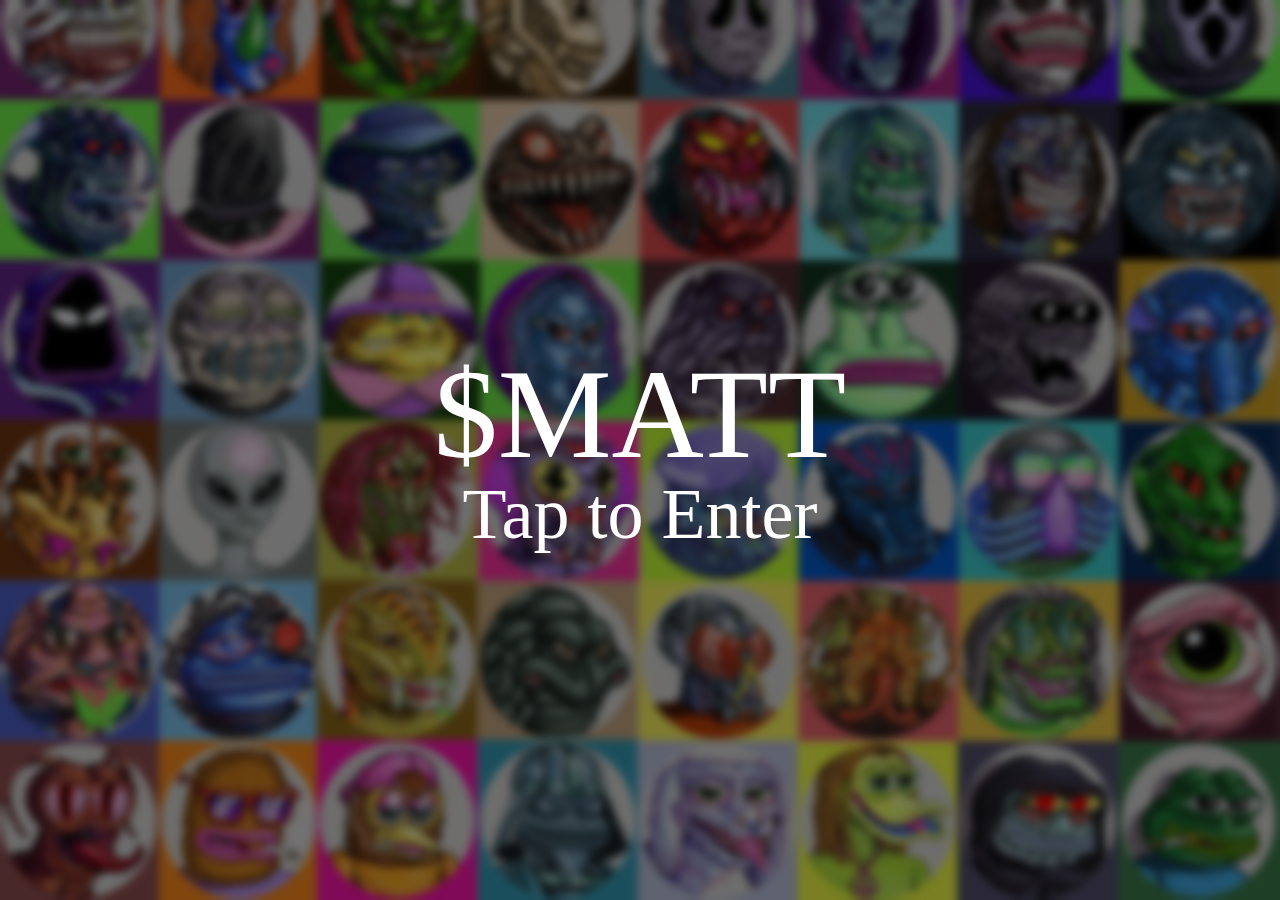
==== index.html @ 481b9cc8 "GBDFB" ====
<!DOCTYPE html>
<html lang="en">

<head>
    <meta charSet="utf-8" />
    <meta name="viewport" content="width=device-width, initial-scale=1" />
    <link rel="preload" as="font" href="/_next/static/media/506d1c522893c307-s.p.ttf" crossorigin="" type="font/ttf" />
    <link rel="stylesheet" href="/_next/static/css/944838becc939f96.css" data-precedence="next" />
    <link rel="preload" href="/_next/static/chunks/webpack-8343299d3e834e70.js" as="script" fetchPriority="low" />
    <script src="/_next/static/chunks/fd9d1056-f0d7a6ac6a3812d6.js" async=""></script>
    <script src="/_next/static/chunks/596-391830c75ad476be.js" async=""></script>
    <script src="/_next/static/chunks/main-app-a6fcb8f21de3abc1.js" async=""></script>
    <title>Furie</title>
    <meta name="description" content="Generated by create next app" />
    <meta name="next-size-adjust" />
</head>

<body class="__className_72c98a">
    <main class="relative text-white">
        <section class="relative z-10 backdrop-blur-sm flex min-h-screen flex-col items-center justify-center p-24"
            style="opacity:1">
            <div class="relative">
                <h2 class="text-9xl text-center"> $MATT</h2>
            </div>
            <div class="relative"><a href="/home"><button tabindex="0"><span class="text-7xl hover">Tap to
                            Enter</span></button></a></div>
        </section>
        <div class="absolute z-0 bg-hero bg-bottom bg-fixed h-full w-full top-0 brightness-50"></div>
    </main>
 </body>

</html>
---- _next/static/css/944838becc939f96.css ----
@font-face{font-family:__smartypants_72c98a;src:url(/_next/static/media/506d1c522893c307-s.p.ttf) format("truetype");font-display:swap}@font-face{font-family:__smartypants_Fallback_72c98a;src:local("Arial");ascent-override:97.29%;descent-override:19.89%;line-gap-override:0.00%;size-adjust:100.63%}.__className_72c98a{font-family:__smartypants_72c98a,__smartypants_Fallback_72c98a}

/*
! tailwindcss v3.3.3 | MIT License | https://tailwindcss.com
*/*,:after,:before{box-sizing:border-box;border:0 solid #e5e7eb}:after,:before{--tw-content:""}html{line-height:1.5;-webkit-text-size-adjust:100%;-moz-tab-size:4;-o-tab-size:4;tab-size:4;font-family:ui-sans-serif,system-ui,-apple-system,BlinkMacSystemFont,Segoe UI,Roboto,Helvetica Neue,Arial,Noto Sans,sans-serif,Apple Color Emoji,Segoe UI Emoji,Segoe UI Symbol,Noto Color Emoji;font-feature-settings:normal;font-variation-settings:normal}body{margin:0;line-height:inherit}hr{height:0;color:inherit;border-top-width:1px}abbr:where([title]){-webkit-text-decoration:underline dotted;text-decoration:underline dotted}h1,h2,h3,h4,h5,h6{font-size:inherit;font-weight:inherit}a{color:inherit;text-decoration:inherit}b,strong{font-weight:bolder}code,kbd,pre,samp{font-family:ui-monospace,SFMono-Regular,Menlo,Monaco,Consolas,Liberation Mono,Courier New,monospace;font-size:1em}small{font-size:80%}sub,sup{font-size:75%;line-height:0;position:relative;vertical-align:baseline}sub{bottom:-.25em}sup{top:-.5em}table{text-indent:0;border-color:inherit;border-collapse:collapse}button,input,optgroup,select,textarea{font-family:inherit;font-feature-settings:inherit;font-variation-settings:inherit;font-size:100%;font-weight:inherit;line-height:inherit;color:inherit;margin:0;padding:0}button,select{text-transform:none}[type=button],[type=reset],[type=submit],button{-webkit-appearance:button;background-color:transparent;background-image:none}:-moz-focusring{outline:auto}:-moz-ui-invalid{box-shadow:none}progress{vertical-align:baseline}::-webkit-inner-spin-button,::-webkit-outer-spin-button{height:auto}[type=search]{-webkit-appearance:textfield;outline-offset:-2px}::-webkit-search-decoration{-webkit-appearance:none}::-webkit-file-upload-button{-webkit-appearance:button;font:inherit}summary{display:list-item}blockquote,dd,dl,figure,h1,h2,h3,h4,h5,h6,hr,p,pre{margin:0}fieldset{margin:0}fieldset,legend{padding:0}menu,ol,ul{list-style:none;margin:0;padding:0}dialog{padding:0}textarea{resize:vertical}input::-moz-placeholder,textarea::-moz-placeholder{opacity:1;color:#9ca3af}input::placeholder,textarea::placeholder{opacity:1;color:#9ca3af}[role=button],button{cursor:pointer}:disabled{cursor:default}audio,canvas,embed,iframe,img,object,svg,video{display:block;vertical-align:middle}img,video{max-width:100%;height:auto}[hidden]{display:none}*,:after,:before{--tw-border-spacing-x:0;--tw-border-spacing-y:0;--tw-translate-x:0;--tw-translate-y:0;--tw-rotate:0;--tw-skew-x:0;--tw-skew-y:0;--tw-scale-x:1;--tw-scale-y:1;--tw-pan-x: ;--tw-pan-y: ;--tw-pinch-zoom: ;--tw-scroll-snap-strictness:proximity;--tw-gradient-from-position: ;--tw-gradient-via-position: ;--tw-gradient-to-position: ;--tw-ordinal: ;--tw-slashed-zero: ;--tw-numeric-figure: ;--tw-numeric-spacing: ;--tw-numeric-fraction: ;--tw-ring-inset: ;--tw-ring-offset-width:0px;--tw-ring-offset-color:#fff;--tw-ring-color:rgba(59,130,246,.5);--tw-ring-offset-shadow:0 0 #0000;--tw-ring-shadow:0 0 #0000;--tw-shadow:0 0 #0000;--tw-shadow-colored:0 0 #0000;--tw-blur: ;--tw-brightness: ;--tw-contrast: ;--tw-grayscale: ;--tw-hue-rotate: ;--tw-invert: ;--tw-saturate: ;--tw-sepia: ;--tw-drop-shadow: ;--tw-backdrop-blur: ;--tw-backdrop-brightness: ;--tw-backdrop-contrast: ;--tw-backdrop-grayscale: ;--tw-backdrop-hue-rotate: ;--tw-backdrop-invert: ;--tw-backdrop-opacity: ;--tw-backdrop-saturate: ;--tw-backdrop-sepia: }::backdrop{--tw-border-spacing-x:0;--tw-border-spacing-y:0;--tw-translate-x:0;--tw-translate-y:0;--tw-rotate:0;--tw-skew-x:0;--tw-skew-y:0;--tw-scale-x:1;--tw-scale-y:1;--tw-pan-x: ;--tw-pan-y: ;--tw-pinch-zoom: ;--tw-scroll-snap-strictness:proximity;--tw-gradient-from-position: ;--tw-gradient-via-position: ;--tw-gradient-to-position: ;--tw-ordinal: ;--tw-slashed-zero: ;--tw-numeric-figure: ;--tw-numeric-spacing: ;--tw-numeric-fraction: ;--tw-ring-inset: ;--tw-ring-offset-width:0px;--tw-ring-offset-color:#fff;--tw-ring-color:rgba(59,130,246,.5);--tw-ring-offset-shadow:0 0 #0000;--tw-ring-shadow:0 0 #0000;--tw-shadow:0 0 #0000;--tw-shadow-colored:0 0 #0000;--tw-blur: ;--tw-brightness: ;--tw-contrast: ;--tw-grayscale: ;--tw-hue-rotate: ;--tw-invert: ;--tw-saturate: ;--tw-sepia: ;--tw-drop-shadow: ;--tw-backdrop-blur: ;--tw-backdrop-brightness: ;--tw-backdrop-contrast: ;--tw-backdrop-grayscale: ;--tw-backdrop-hue-rotate: ;--tw-backdrop-invert: ;--tw-backdrop-opacity: ;--tw-backdrop-saturate: ;--tw-backdrop-sepia: }.container{width:100%}@media (min-width:640px){.container{max-width:640px}}@media (min-width:768px){.container{max-width:768px}}@media (min-width:1024px){.container{max-width:1024px}}@media (min-width:1280px){.container{max-width:1280px}}@media (min-width:1536px){.container{max-width:1536px}}.absolute{position:absolute}.relative{position:relative}.inset-0{inset:0}.top-0{top:0}.z-0{z-index:0}.z-10{z-index:10}.m-auto{margin:auto}.mx-auto{margin-left:auto;margin-right:auto}.my-4{margin-top:1rem;margin-bottom:1rem}.-mt-\[200px\]{margin-top:-200px}.-mt-\[250px\]{margin-top:-250px}.mb-4{margin-bottom:1rem}.mb-8{margin-bottom:2rem}.box-border{box-sizing:border-box}.flex{display:flex}.inline-flex{display:inline-flex}.grid{display:grid}.h-8{height:2rem}.h-\[140px\]{height:140px}.h-\[175vh\]{height:175vh}.h-full{height:100%}.max-h-\[600px\]{max-height:600px}.min-h-\[200px\]{min-height:200px}.min-h-\[390px\]{min-height:390px}.min-h-\[600px\]{min-height:600px}.min-h-screen{min-height:100vh}.w-8{width:2rem}.w-\[140px\]{width:140px}.w-\[25\%\]{width:25%}.w-\[300px\]{width:300px}.w-fit{width:-moz-fit-content;width:fit-content}.w-full{width:100%}.min-w-\[300px\]{min-width:300px}.max-w-6xl{max-width:72rem}.max-w-\[300px\]{max-width:300px}.max-w-\[320px\]{max-width:320px}.max-w-md{max-width:28rem}.cursor-pointer{cursor:pointer}.resize{resize:both}.grid-flow-col-dense{grid-auto-flow:column dense}.grid-cols-2{grid-template-columns:repeat(2,minmax(0,1fr))}.flex-col{flex-direction:column}.items-end{align-items:flex-end}.items-center{align-items:center}.justify-start{justify-content:flex-start}.justify-center{justify-content:center}.justify-between{justify-content:space-between}.justify-items-center{justify-items:center}.gap-5{gap:1.25rem}.gap-\[0\]{gap:0}.gap-\[1vw\]{gap:1vw}.space-x-3>:not([hidden])~:not([hidden]){--tw-space-x-reverse:0;margin-right:calc(.75rem * var(--tw-space-x-reverse));margin-left:calc(.75rem * calc(1 - var(--tw-space-x-reverse)))}.space-y-2>:not([hidden])~:not([hidden]){--tw-space-y-reverse:0;margin-top:calc(.5rem * calc(1 - var(--tw-space-y-reverse)));margin-bottom:calc(.5rem * var(--tw-space-y-reverse))}.overflow-hidden{overflow:hidden}.break-normal{overflow-wrap:normal;word-break:normal}.break-all{word-break:break-all}.rounded-full{border-radius:9999px}.rounded-sm{border-radius:.125rem}.rounded-xl{border-radius:.75rem}.border-b-2{border-bottom-width:2px}.border-border{border-color:rgba(0,0,0,.2)}.bg-\[\#0554c0\]{--tw-bg-opacity:1;background-color:rgb(5 84 192/var(--tw-bg-opacity))}.bg-\[\#0558c9\]{--tw-bg-opacity:1;background-color:rgb(5 88 201/var(--tw-bg-opacity))}.bg-\[\#328ea2\]{--tw-bg-opacity:1;background-color:rgb(50 142 162/var(--tw-bg-opacity))}.bg-\[\#4d5ec5\]{--tw-bg-opacity:1;background-color:rgb(77 94 197/var(--tw-bg-opacity))}.bg-\[\#515068\]{--tw-bg-opacity:1;background-color:rgb(81 80 104/var(--tw-bg-opacity))}.bg-\[\#6e3211\]{--tw-bg-opacity:1;background-color:rgb(110 50 17/var(--tw-bg-opacity))}.bg-\[\#f98f1e\]{--tw-bg-opacity:1;background-color:rgb(249 143 30/var(--tw-bg-opacity))}.bg-\[\#fb33a0\]{--tw-bg-opacity:1;background-color:rgb(251 51 160/var(--tw-bg-opacity))}.bg-background{--tw-bg-opacity:1;background-color:rgb(222 221 219/var(--tw-bg-opacity))}.bg-black{--tw-bg-opacity:1;background-color:rgb(0 0 0/var(--tw-bg-opacity))}.bg-secondary{--tw-bg-opacity:1;background-color:rgb(241 65 64/var(--tw-bg-opacity))}.bg-transparent{background-color:transparent}.bg-hero{background-image:url(/img/hero-background.jpg)}.bg-fixed{background-attachment:fixed}.bg-bottom{background-position:bottom}.bg-center{background-position:50%}.object-cover{-o-object-fit:cover;object-fit:cover}.p-1{padding:.25rem}.p-24{padding:6rem}.p-4{padding:1rem}.p-\[2vw\]{padding:2vw}.px-2{padding-left:.5rem;padding-right:.5rem}.px-3{padding-left:.75rem;padding-right:.75rem}.px-4{padding-left:1rem;padding-right:1rem}.py-1{padding-top:.25rem;padding-bottom:.25rem}.py-2{padding-top:.5rem;padding-bottom:.5rem}.py-20{padding-top:5rem}.pb-20,.py-20{padding-bottom:5rem}.pt-\[200px\]{padding-top:200px}.pt-\[250px\]{padding-top:250px}.text-left{text-align:left}.text-center{text-align:center}.text-2xl{font-size:1.5rem;line-height:2rem}.text-3xl{font-size:1.875rem;line-height:2.25rem}.text-4xl{font-size:2.25rem;line-height:2.5rem}.text-5xl{font-size:3rem;line-height:1}.text-7xl{font-size:4.5rem;line-height:1}.text-9xl{font-size:8rem;line-height:1}.text-\[12px\]{font-size:12px}.text-base{font-size:1rem;line-height:1.5rem}.font-bold{font-weight:700}.uppercase{text-transform:uppercase}.text-\[\#328ea2\]{--tw-text-opacity:1;color:rgb(50 142 162/var(--tw-text-opacity))}.text-\[\#4d5ec5\]{--tw-text-opacity:1;color:rgb(77 94 197/var(--tw-text-opacity))}.text-\[\#6e3211\]{--tw-text-opacity:1;color:rgb(110 50 17/var(--tw-text-opacity))}.text-\[\#7dc4f0\]{--tw-text-opacity:1;color:rgb(125 196 240/var(--tw-text-opacity))}.text-\[\#edc946\]{--tw-text-opacity:1;color:rgb(237 201 70/var(--tw-text-opacity))}.text-\[\#f98f1e\]{--tw-text-opacity:1;color:rgb(249 143 30/var(--tw-text-opacity))}.text-\[\#fb33a0\]{--tw-text-opacity:1;color:rgb(251 51 160/var(--tw-text-opacity))}.text-secondary{--tw-text-opacity:1;color:rgb(241 65 64/var(--tw-text-opacity))}.text-white{--tw-text-opacity:1;color:rgb(255 255 255/var(--tw-text-opacity))}.opacity-30{opacity:.3}.brightness-50{--tw-brightness:brightness(.5);filter:var(--tw-blur) var(--tw-brightness) var(--tw-contrast) var(--tw-grayscale) var(--tw-hue-rotate) var(--tw-invert) var(--tw-saturate) var(--tw-sepia) var(--tw-drop-shadow)}.backdrop-blur-sm{--tw-backdrop-blur:blur(4px);-webkit-backdrop-filter:var(--tw-backdrop-blur) var(--tw-backdrop-brightness) var(--tw-backdrop-contrast) var(--tw-backdrop-grayscale) var(--tw-backdrop-hue-rotate) var(--tw-backdrop-invert) var(--tw-backdrop-opacity) var(--tw-backdrop-saturate) var(--tw-backdrop-sepia);backdrop-filter:var(--tw-backdrop-blur) var(--tw-backdrop-brightness) var(--tw-backdrop-contrast) var(--tw-backdrop-grayscale) var(--tw-backdrop-hue-rotate) var(--tw-backdrop-invert) var(--tw-backdrop-opacity) var(--tw-backdrop-saturate) var(--tw-backdrop-sepia)}.transition{transition-property:color,background-color,border-color,text-decoration-color,fill,stroke,opacity,box-shadow,transform,filter,-webkit-backdrop-filter;transition-property:color,background-color,border-color,text-decoration-color,fill,stroke,opacity,box-shadow,transform,filter,backdrop-filter;transition-property:color,background-color,border-color,text-decoration-color,fill,stroke,opacity,box-shadow,transform,filter,backdrop-filter,-webkit-backdrop-filter;transition-timing-function:cubic-bezier(.4,0,.2,1);transition-duration:.15s}.transition-all{transition-property:all;transition-timing-function:cubic-bezier(.4,0,.2,1);transition-duration:.15s}.duration-300{transition-duration:.3s}.ease-in-out{transition-timing-function:cubic-bezier(.4,0,.2,1)}.ease-out{transition-timing-function:cubic-bezier(0,0,.2,1)}:root{--foreground-rgb:0,0,0;--background-start-rgb:000 --background-end-rgb:0000}@media (prefers-color-scheme:dark){:root{--foreground-rgb:000 --background-start-rgb:000;--background-end-rgb:000}}body{color:rgb(var(--foreground-rgb));background:linear-gradient(to bottom,transparent,rgb(var(--background-end-rgb))) rgb(var(--background-start-rgb))}.column:first-of-type{top:-45%}.column:nth-of-type(2){top:-95%}.column:nth-of-type(3){top:-45%}.column:nth-of-type(4){top:-75%}.hover\:scale-105:hover{--tw-scale-x:1.05;--tw-scale-y:1.05;transform:translate(var(--tw-translate-x),var(--tw-translate-y)) rotate(var(--tw-rotate)) skewX(var(--tw-skew-x)) skewY(var(--tw-skew-y)) scaleX(var(--tw-scale-x)) scaleY(var(--tw-scale-y))}.hover\:bg-secondary:hover{--tw-bg-opacity:1;background-color:rgb(241 65 64/var(--tw-bg-opacity))}.hover\:bg-transparent:hover{background-color:transparent}.group:hover .group-hover\:opacity-100{opacity:1}@media (min-width:640px){.sm\:m-auto{margin:auto}.sm\:h-\[180px\]{height:180px}.sm\:w-\[180px\]{width:180px}.sm\:w-full{width:100%}.sm\:max-w-full{max-width:100%}.sm\:flex-row{flex-direction:row}.sm\:p-0{padding:0}.sm\:text-6xl{font-size:3.75rem;line-height:1}.sm\:text-lg{font-size:1.125rem;line-height:1.75rem}.sm\:text-xl{font-size:1.25rem;line-height:1.75rem}}@media (min-width:768px){.md\:grid{display:grid}.md\:min-h-\[100vh\]{min-height:100vh}.md\:max-w-\[600px\]{max-width:600px}.md\:max-w-full{max-width:100%}.md\:grid-cols-2{grid-template-columns:repeat(2,minmax(0,1fr))}.md\:items-start{align-items:flex-start}.md\:px-5{padding-left:1.25rem;padding-right:1.25rem}.md\:py-28{padding-top:7rem;padding-bottom:7rem}.md\:py-4{padding-top:1rem;padding-bottom:1rem}.md\:text-left{text-align:left}.md\:text-4xl{font-size:2.25rem;line-height:2.5rem}.md\:text-6xl{font-size:3.75rem;line-height:1}.md\:opacity-0{opacity:0}}@media (min-width:1024px){.lg\:min-w-\[500px\]{min-width:500px}.lg\:max-w-full{max-width:100%}.lg\:px-8{padding-left:2rem;padding-right:2rem}.lg\:text-9xl{font-size:8rem;line-height:1}.lg\:text-xl{font-size:1.25rem;line-height:1.75rem}}@media (min-width:1280px){.xl\:text-3xl{font-size:1.875rem;line-height:2.25rem}}
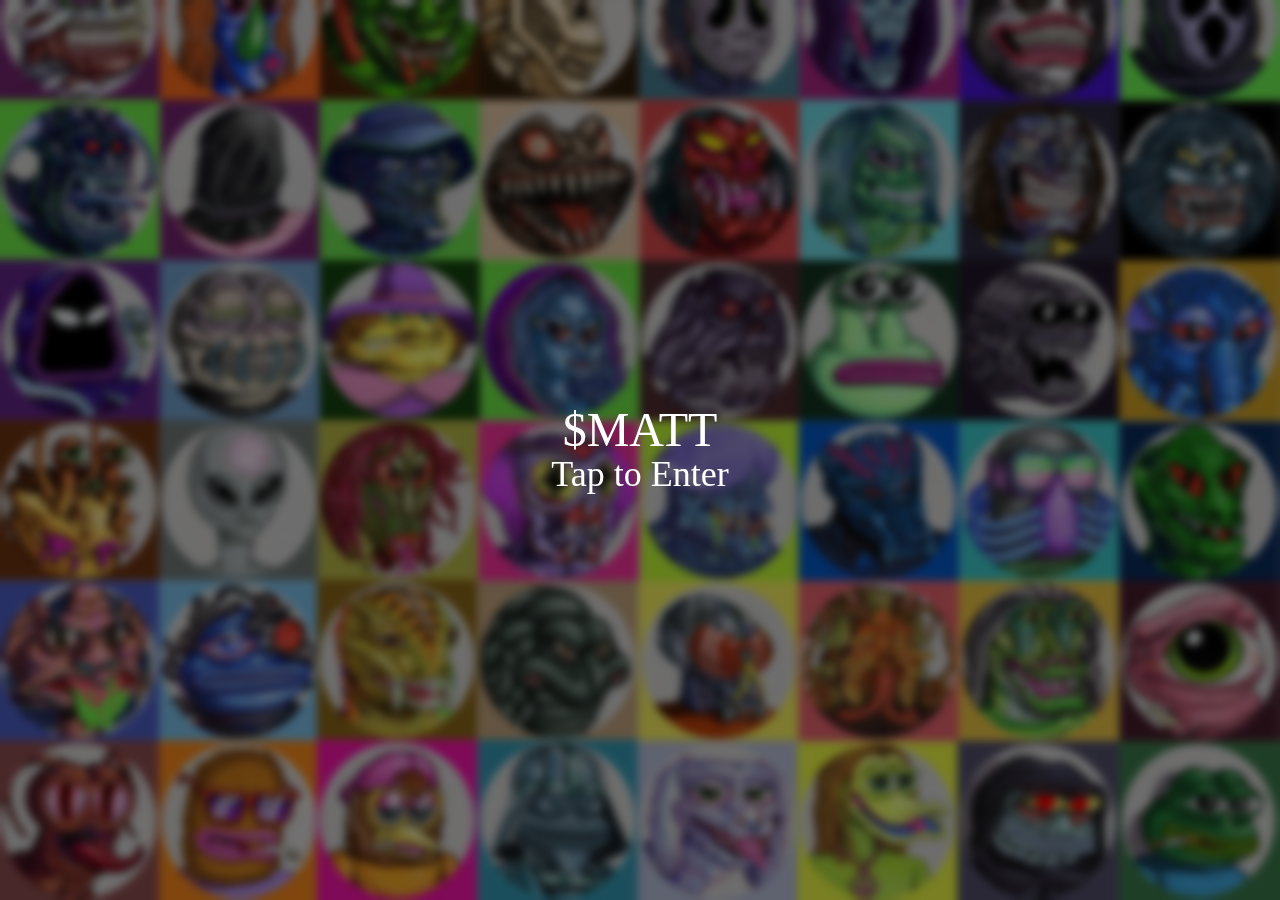
==== commit f78a0f2e: "ertet" ====
--- a/index.html
+++ b/index.html
@@ -10,8 +10,8 @@
     <script src="/_next/static/chunks/fd9d1056-f0d7a6ac6a3812d6.js" async=""></script>
     <script src="/_next/static/chunks/596-391830c75ad476be.js" async=""></script>
     <script src="/_next/static/chunks/main-app-a6fcb8f21de3abc1.js" async=""></script>
-    <title>Furie</title>
-    <meta name="description" content="Generated by create next app" />
+    <title>$MATT</title>
+    <meta name="description" content="THE $MATT REVOLUTION !" />
     <meta name="next-size-adjust" />
 </head>
 
@@ -20,9 +20,9 @@
         <section class="relative z-10 backdrop-blur-sm flex min-h-screen flex-col items-center justify-center p-24"
             style="opacity:1">
             <div class="relative">
-                <h2 class="text-9xl text-center"> $MATT</h2>
+                <h2 class="text-5xl text-center"> $MATT</h2>
             </div>
-            <div class="relative"><a href="/home"><button tabindex="0"><span class="text-7xl hover">Tap to
+            <div class="relative"><a href="/home"><button tabindex="0"><span class="text-4xl hover">Tap to
                             Enter</span></button></a></div>
         </section>
         <div class="absolute z-0 bg-hero bg-bottom bg-fixed h-full w-full top-0 brightness-50"></div>
--- a/_next/static/css/944838becc939f96.css
+++ b/_next/static/css/944838becc939f96.css
@@ -1,5 +1,1063 @@
-@font-face{font-family:__smartypants_72c98a;src:url(/_next/static/media/506d1c522893c307-s.p.ttf) format("truetype");font-display:swap}@font-face{font-family:__smartypants_Fallback_72c98a;src:local("Arial");ascent-override:97.29%;descent-override:19.89%;line-gap-override:0.00%;size-adjust:100.63%}.__className_72c98a{font-family:__smartypants_72c98a,__smartypants_Fallback_72c98a}
+@font-face {
+    font-family: __smartypants_72c98a;
+    src: url(/_next/static/media/506d1c522893c307-s.p.ttf) format("truetype");
+    font-display: swap
+}
+
+@font-face {
+    font-family: __smartypants_Fallback_72c98a;
+    src: local("Arial");
+    ascent-override:97.29%;descent-override:19.89%;line-gap-override:0.00%;size-adjust:100.63%}
+
+.__className_72c98a {
+    font-family: __smartypants_72c98a,__smartypants_Fallback_72c98a
+}
 
 /*
 ! tailwindcss v3.3.3 | MIT License | https://tailwindcss.com
-*/*,:after,:before{box-sizing:border-box;border:0 solid #e5e7eb}:after,:before{--tw-content:""}html{line-height:1.5;-webkit-text-size-adjust:100%;-moz-tab-size:4;-o-tab-size:4;tab-size:4;font-family:ui-sans-serif,system-ui,-apple-system,BlinkMacSystemFont,Segoe UI,Roboto,Helvetica Neue,Arial,Noto Sans,sans-serif,Apple Color Emoji,Segoe UI Emoji,Segoe UI Symbol,Noto Color Emoji;font-feature-settings:normal;font-variation-settings:normal}body{margin:0;line-height:inherit}hr{height:0;color:inherit;border-top-width:1px}abbr:where([title]){-webkit-text-decoration:underline dotted;text-decoration:underline dotted}h1,h2,h3,h4,h5,h6{font-size:inherit;font-weight:inherit}a{color:inherit;text-decoration:inherit}b,strong{font-weight:bolder}code,kbd,pre,samp{font-family:ui-monospace,SFMono-Regular,Menlo,Monaco,Consolas,Liberation Mono,Courier New,monospace;font-size:1em}small{font-size:80%}sub,sup{font-size:75%;line-height:0;position:relative;vertical-align:baseline}sub{bottom:-.25em}sup{top:-.5em}table{text-indent:0;border-color:inherit;border-collapse:collapse}button,input,optgroup,select,textarea{font-family:inherit;font-feature-settings:inherit;font-variation-settings:inherit;font-size:100%;font-weight:inherit;line-height:inherit;color:inherit;margin:0;padding:0}button,select{text-transform:none}[type=button],[type=reset],[type=submit],button{-webkit-appearance:button;background-color:transparent;background-image:none}:-moz-focusring{outline:auto}:-moz-ui-invalid{box-shadow:none}progress{vertical-align:baseline}::-webkit-inner-spin-button,::-webkit-outer-spin-button{height:auto}[type=search]{-webkit-appearance:textfield;outline-offset:-2px}::-webkit-search-decoration{-webkit-appearance:none}::-webkit-file-upload-button{-webkit-appearance:button;font:inherit}summary{display:list-item}blockquote,dd,dl,figure,h1,h2,h3,h4,h5,h6,hr,p,pre{margin:0}fieldset{margin:0}fieldset,legend{padding:0}menu,ol,ul{list-style:none;margin:0;padding:0}dialog{padding:0}textarea{resize:vertical}input::-moz-placeholder,textarea::-moz-placeholder{opacity:1;color:#9ca3af}input::placeholder,textarea::placeholder{opacity:1;color:#9ca3af}[role=button],button{cursor:pointer}:disabled{cursor:default}audio,canvas,embed,iframe,img,object,svg,video{display:block;vertical-align:middle}img,video{max-width:100%;height:auto}[hidden]{display:none}*,:after,:before{--tw-border-spacing-x:0;--tw-border-spacing-y:0;--tw-translate-x:0;--tw-translate-y:0;--tw-rotate:0;--tw-skew-x:0;--tw-skew-y:0;--tw-scale-x:1;--tw-scale-y:1;--tw-pan-x: ;--tw-pan-y: ;--tw-pinch-zoom: ;--tw-scroll-snap-strictness:proximity;--tw-gradient-from-position: ;--tw-gradient-via-position: ;--tw-gradient-to-position: ;--tw-ordinal: ;--tw-slashed-zero: ;--tw-numeric-figure: ;--tw-numeric-spacing: ;--tw-numeric-fraction: ;--tw-ring-inset: ;--tw-ring-offset-width:0px;--tw-ring-offset-color:#fff;--tw-ring-color:rgba(59,130,246,.5);--tw-ring-offset-shadow:0 0 #0000;--tw-ring-shadow:0 0 #0000;--tw-shadow:0 0 #0000;--tw-shadow-colored:0 0 #0000;--tw-blur: ;--tw-brightness: ;--tw-contrast: ;--tw-grayscale: ;--tw-hue-rotate: ;--tw-invert: ;--tw-saturate: ;--tw-sepia: ;--tw-drop-shadow: ;--tw-backdrop-blur: ;--tw-backdrop-brightness: ;--tw-backdrop-contrast: ;--tw-backdrop-grayscale: ;--tw-backdrop-hue-rotate: ;--tw-backdrop-invert: ;--tw-backdrop-opacity: ;--tw-backdrop-saturate: ;--tw-backdrop-sepia: }::backdrop{--tw-border-spacing-x:0;--tw-border-spacing-y:0;--tw-translate-x:0;--tw-translate-y:0;--tw-rotate:0;--tw-skew-x:0;--tw-skew-y:0;--tw-scale-x:1;--tw-scale-y:1;--tw-pan-x: ;--tw-pan-y: ;--tw-pinch-zoom: ;--tw-scroll-snap-strictness:proximity;--tw-gradient-from-position: ;--tw-gradient-via-position: ;--tw-gradient-to-position: ;--tw-ordinal: ;--tw-slashed-zero: ;--tw-numeric-figure: ;--tw-numeric-spacing: ;--tw-numeric-fraction: ;--tw-ring-inset: ;--tw-ring-offset-width:0px;--tw-ring-offset-color:#fff;--tw-ring-color:rgba(59,130,246,.5);--tw-ring-offset-shadow:0 0 #0000;--tw-ring-shadow:0 0 #0000;--tw-shadow:0 0 #0000;--tw-shadow-colored:0 0 #0000;--tw-blur: ;--tw-brightness: ;--tw-contrast: ;--tw-grayscale: ;--tw-hue-rotate: ;--tw-invert: ;--tw-saturate: ;--tw-sepia: ;--tw-drop-shadow: ;--tw-backdrop-blur: ;--tw-backdrop-brightness: ;--tw-backdrop-contrast: ;--tw-backdrop-grayscale: ;--tw-backdrop-hue-rotate: ;--tw-backdrop-invert: ;--tw-backdrop-opacity: ;--tw-backdrop-saturate: ;--tw-backdrop-sepia: }.container{width:100%}@media (min-width:640px){.container{max-width:640px}}@media (min-width:768px){.container{max-width:768px}}@media (min-width:1024px){.container{max-width:1024px}}@media (min-width:1280px){.container{max-width:1280px}}@media (min-width:1536px){.container{max-width:1536px}}.absolute{position:absolute}.relative{position:relative}.inset-0{inset:0}.top-0{top:0}.z-0{z-index:0}.z-10{z-index:10}.m-auto{margin:auto}.mx-auto{margin-left:auto;margin-right:auto}.my-4{margin-top:1rem;margin-bottom:1rem}.-mt-\[200px\]{margin-top:-200px}.-mt-\[250px\]{margin-top:-250px}.mb-4{margin-bottom:1rem}.mb-8{margin-bottom:2rem}.box-border{box-sizing:border-box}.flex{display:flex}.inline-flex{display:inline-flex}.grid{display:grid}.h-8{height:2rem}.h-\[140px\]{height:140px}.h-\[175vh\]{height:175vh}.h-full{height:100%}.max-h-\[600px\]{max-height:600px}.min-h-\[200px\]{min-height:200px}.min-h-\[390px\]{min-height:390px}.min-h-\[600px\]{min-height:600px}.min-h-screen{min-height:100vh}.w-8{width:2rem}.w-\[140px\]{width:140px}.w-\[25\%\]{width:25%}.w-\[300px\]{width:300px}.w-fit{width:-moz-fit-content;width:fit-content}.w-full{width:100%}.min-w-\[300px\]{min-width:300px}.max-w-6xl{max-width:72rem}.max-w-\[300px\]{max-width:300px}.max-w-\[320px\]{max-width:320px}.max-w-md{max-width:28rem}.cursor-pointer{cursor:pointer}.resize{resize:both}.grid-flow-col-dense{grid-auto-flow:column dense}.grid-cols-2{grid-template-columns:repeat(2,minmax(0,1fr))}.flex-col{flex-direction:column}.items-end{align-items:flex-end}.items-center{align-items:center}.justify-start{justify-content:flex-start}.justify-center{justify-content:center}.justify-between{justify-content:space-between}.justify-items-center{justify-items:center}.gap-5{gap:1.25rem}.gap-\[0\]{gap:0}.gap-\[1vw\]{gap:1vw}.space-x-3>:not([hidden])~:not([hidden]){--tw-space-x-reverse:0;margin-right:calc(.75rem * var(--tw-space-x-reverse));margin-left:calc(.75rem * calc(1 - var(--tw-space-x-reverse)))}.space-y-2>:not([hidden])~:not([hidden]){--tw-space-y-reverse:0;margin-top:calc(.5rem * calc(1 - var(--tw-space-y-reverse)));margin-bottom:calc(.5rem * var(--tw-space-y-reverse))}.overflow-hidden{overflow:hidden}.break-normal{overflow-wrap:normal;word-break:normal}.break-all{word-break:break-all}.rounded-full{border-radius:9999px}.rounded-sm{border-radius:.125rem}.rounded-xl{border-radius:.75rem}.border-b-2{border-bottom-width:2px}.border-border{border-color:rgba(0,0,0,.2)}.bg-\[\#0554c0\]{--tw-bg-opacity:1;background-color:rgb(5 84 192/var(--tw-bg-opacity))}.bg-\[\#0558c9\]{--tw-bg-opacity:1;background-color:rgb(5 88 201/var(--tw-bg-opacity))}.bg-\[\#328ea2\]{--tw-bg-opacity:1;background-color:rgb(50 142 162/var(--tw-bg-opacity))}.bg-\[\#4d5ec5\]{--tw-bg-opacity:1;background-color:rgb(77 94 197/var(--tw-bg-opacity))}.bg-\[\#515068\]{--tw-bg-opacity:1;background-color:rgb(81 80 104/var(--tw-bg-opacity))}.bg-\[\#6e3211\]{--tw-bg-opacity:1;background-color:rgb(110 50 17/var(--tw-bg-opacity))}.bg-\[\#f98f1e\]{--tw-bg-opacity:1;background-color:rgb(249 143 30/var(--tw-bg-opacity))}.bg-\[\#fb33a0\]{--tw-bg-opacity:1;background-color:rgb(251 51 160/var(--tw-bg-opacity))}.bg-background{--tw-bg-opacity:1;background-color:rgb(222 221 219/var(--tw-bg-opacity))}.bg-black{--tw-bg-opacity:1;background-color:rgb(0 0 0/var(--tw-bg-opacity))}.bg-secondary{--tw-bg-opacity:1;background-color:rgb(241 65 64/var(--tw-bg-opacity))}.bg-transparent{background-color:transparent}.bg-hero{background-image:url(/img/hero-background.jpg)}.bg-fixed{background-attachment:fixed}.bg-bottom{background-position:bottom}.bg-center{background-position:50%}.object-cover{-o-object-fit:cover;object-fit:cover}.p-1{padding:.25rem}.p-24{padding:6rem}.p-4{padding:1rem}.p-\[2vw\]{padding:2vw}.px-2{padding-left:.5rem;padding-right:.5rem}.px-3{padding-left:.75rem;padding-right:.75rem}.px-4{padding-left:1rem;padding-right:1rem}.py-1{padding-top:.25rem;padding-bottom:.25rem}.py-2{padding-top:.5rem;padding-bottom:.5rem}.py-20{padding-top:5rem}.pb-20,.py-20{padding-bottom:5rem}.pt-\[200px\]{padding-top:200px}.pt-\[250px\]{padding-top:250px}.text-left{text-align:left}.text-center{text-align:center}.text-2xl{font-size:1.5rem;line-height:2rem}.text-3xl{font-size:1.875rem;line-height:2.25rem}.text-4xl{font-size:2.25rem;line-height:2.5rem}.text-5xl{font-size:3rem;line-height:1}.text-7xl{font-size:4.5rem;line-height:1}.text-9xl{font-size:8rem;line-height:1}.text-\[12px\]{font-size:12px}.text-base{font-size:1rem;line-height:1.5rem}.font-bold{font-weight:700}.uppercase{text-transform:uppercase}.text-\[\#328ea2\]{--tw-text-opacity:1;color:rgb(50 142 162/var(--tw-text-opacity))}.text-\[\#4d5ec5\]{--tw-text-opacity:1;color:rgb(77 94 197/var(--tw-text-opacity))}.text-\[\#6e3211\]{--tw-text-opacity:1;color:rgb(110 50 17/var(--tw-text-opacity))}.text-\[\#7dc4f0\]{--tw-text-opacity:1;color:rgb(125 196 240/var(--tw-text-opacity))}.text-\[\#edc946\]{--tw-text-opacity:1;color:rgb(237 201 70/var(--tw-text-opacity))}.text-\[\#f98f1e\]{--tw-text-opacity:1;color:rgb(249 143 30/var(--tw-text-opacity))}.text-\[\#fb33a0\]{--tw-text-opacity:1;color:rgb(251 51 160/var(--tw-text-opacity))}.text-secondary{--tw-text-opacity:1;color:rgb(241 65 64/var(--tw-text-opacity))}.text-white{--tw-text-opacity:1;color:rgb(255 255 255/var(--tw-text-opacity))}.opacity-30{opacity:.3}.brightness-50{--tw-brightness:brightness(.5);filter:var(--tw-blur) var(--tw-brightness) var(--tw-contrast) var(--tw-grayscale) var(--tw-hue-rotate) var(--tw-invert) var(--tw-saturate) var(--tw-sepia) var(--tw-drop-shadow)}.backdrop-blur-sm{--tw-backdrop-blur:blur(4px);-webkit-backdrop-filter:var(--tw-backdrop-blur) var(--tw-backdrop-brightness) var(--tw-backdrop-contrast) var(--tw-backdrop-grayscale) var(--tw-backdrop-hue-rotate) var(--tw-backdrop-invert) var(--tw-backdrop-opacity) var(--tw-backdrop-saturate) var(--tw-backdrop-sepia);backdrop-filter:var(--tw-backdrop-blur) var(--tw-backdrop-brightness) var(--tw-backdrop-contrast) var(--tw-backdrop-grayscale) var(--tw-backdrop-hue-rotate) var(--tw-backdrop-invert) var(--tw-backdrop-opacity) var(--tw-backdrop-saturate) var(--tw-backdrop-sepia)}.transition{transition-property:color,background-color,border-color,text-decoration-color,fill,stroke,opacity,box-shadow,transform,filter,-webkit-backdrop-filter;transition-property:color,background-color,border-color,text-decoration-color,fill,stroke,opacity,box-shadow,transform,filter,backdrop-filter;transition-property:color,background-color,border-color,text-decoration-color,fill,stroke,opacity,box-shadow,transform,filter,backdrop-filter,-webkit-backdrop-filter;transition-timing-function:cubic-bezier(.4,0,.2,1);transition-duration:.15s}.transition-all{transition-property:all;transition-timing-function:cubic-bezier(.4,0,.2,1);transition-duration:.15s}.duration-300{transition-duration:.3s}.ease-in-out{transition-timing-function:cubic-bezier(.4,0,.2,1)}.ease-out{transition-timing-function:cubic-bezier(0,0,.2,1)}:root{--foreground-rgb:0,0,0;--background-start-rgb:000 --background-end-rgb:0000}@media (prefers-color-scheme:dark){:root{--foreground-rgb:000 --background-start-rgb:000;--background-end-rgb:000}}body{color:rgb(var(--foreground-rgb));background:linear-gradient(to bottom,transparent,rgb(var(--background-end-rgb))) rgb(var(--background-start-rgb))}.column:first-of-type{top:-45%}.column:nth-of-type(2){top:-95%}.column:nth-of-type(3){top:-45%}.column:nth-of-type(4){top:-75%}.hover\:scale-105:hover{--tw-scale-x:1.05;--tw-scale-y:1.05;transform:translate(var(--tw-translate-x),var(--tw-translate-y)) rotate(var(--tw-rotate)) skewX(var(--tw-skew-x)) skewY(var(--tw-skew-y)) scaleX(var(--tw-scale-x)) scaleY(var(--tw-scale-y))}.hover\:bg-secondary:hover{--tw-bg-opacity:1;background-color:rgb(241 65 64/var(--tw-bg-opacity))}.hover\:bg-transparent:hover{background-color:transparent}.group:hover .group-hover\:opacity-100{opacity:1}@media (min-width:640px){.sm\:m-auto{margin:auto}.sm\:h-\[180px\]{height:180px}.sm\:w-\[180px\]{width:180px}.sm\:w-full{width:100%}.sm\:max-w-full{max-width:100%}.sm\:flex-row{flex-direction:row}.sm\:p-0{padding:0}.sm\:text-6xl{font-size:3.75rem;line-height:1}.sm\:text-lg{font-size:1.125rem;line-height:1.75rem}.sm\:text-xl{font-size:1.25rem;line-height:1.75rem}}@media (min-width:768px){.md\:grid{display:grid}.md\:min-h-\[100vh\]{min-height:100vh}.md\:max-w-\[600px\]{max-width:600px}.md\:max-w-full{max-width:100%}.md\:grid-cols-2{grid-template-columns:repeat(2,minmax(0,1fr))}.md\:items-start{align-items:flex-start}.md\:px-5{padding-left:1.25rem;padding-right:1.25rem}.md\:py-28{padding-top:7rem;padding-bottom:7rem}.md\:py-4{padding-top:1rem;padding-bottom:1rem}.md\:text-left{text-align:left}.md\:text-4xl{font-size:2.25rem;line-height:2.5rem}.md\:text-6xl{font-size:3.75rem;line-height:1}.md\:opacity-0{opacity:0}}@media (min-width:1024px){.lg\:min-w-\[500px\]{min-width:500px}.lg\:max-w-full{max-width:100%}.lg\:px-8{padding-left:2rem;padding-right:2rem}.lg\:text-9xl{font-size:8rem;line-height:1}.lg\:text-xl{font-size:1.25rem;line-height:1.75rem}}@media (min-width:1280px){.xl\:text-3xl{font-size:1.875rem;line-height:2.25rem}}+*/
+*,:after,:before {
+    box-sizing: border-box;
+    border: 0 solid #e5e7eb
+}
+
+:after,:before {
+    --tw-content: ""
+}
+
+html {
+    line-height: 1.5;
+    -webkit-text-size-adjust: 100%;
+    -moz-tab-size: 4;
+    -o-tab-size: 4;
+    tab-size: 4;
+    font-family: ui-sans-serif,system-ui,-apple-system,BlinkMacSystemFont,Segoe UI,Roboto,Helvetica Neue,Arial,Noto Sans,sans-serif,Apple Color Emoji,Segoe UI Emoji,Segoe UI Symbol,Noto Color Emoji;
+    font-feature-settings: normal;
+    font-variation-settings: normal
+}
+
+body {
+    margin: 0;
+    line-height: inherit
+}
+
+hr {
+    height: 0;
+    color: inherit;
+    border-top-width: 1px
+}
+
+abbr:where([title]) {
+    -webkit-text-decoration: underline dotted;
+    text-decoration: underline dotted
+}
+
+h1,h2,h3,h4,h5,h6 {
+    font-size: inherit;
+    font-weight: inherit
+}
+
+a {
+    color: inherit;
+    text-decoration: inherit
+}
+
+b,strong {
+    font-weight: bolder
+}
+
+code,kbd,pre,samp {
+    font-family: ui-monospace,SFMono-Regular,Menlo,Monaco,Consolas,Liberation Mono,Courier New,monospace;
+    font-size: 1em
+}
+
+small {
+    font-size: 80%
+}
+
+sub,sup {
+    font-size: 75%;
+    line-height: 0;
+    position: relative;
+    vertical-align: baseline
+}
+
+sub {
+    bottom: -.25em
+}
+
+sup {
+    top: -.5em
+}
+
+table {
+    text-indent: 0;
+    border-color: inherit;
+    border-collapse: collapse
+}
+
+button,input,optgroup,select,textarea {
+    font-family: inherit;
+    font-feature-settings: inherit;
+    font-variation-settings: inherit;
+    font-size: 100%;
+    font-weight: inherit;
+    line-height: inherit;
+    color: inherit;
+    margin: 0;
+    padding: 0
+}
+
+button,select {
+    text-transform: none
+}
+
+[type=button],[type=reset],[type=submit],button {
+    -webkit-appearance: button;
+    background-color: transparent;
+    background-image: none
+}
+
+:-moz-focusring {
+    outline: auto
+}
+
+:-moz-ui-invalid {
+    box-shadow: none
+}
+
+progress {
+    vertical-align: baseline
+}
+
+::-webkit-inner-spin-button,::-webkit-outer-spin-button {
+    height: auto
+}
+
+[type=search] {
+    -webkit-appearance: textfield;
+    outline-offset: -2px
+}
+
+::-webkit-search-decoration {
+    -webkit-appearance: none
+}
+
+::-webkit-file-upload-button {
+    -webkit-appearance: button;
+    font: inherit
+}
+
+summary {
+    display: list-item
+}
+
+blockquote,dd,dl,figure,h1,h2,h3,h4,h5,h6,hr,p,pre {
+    margin: 0
+}
+
+fieldset {
+    margin: 0
+}
+
+fieldset,legend {
+    padding: 0
+}
+
+menu,ol,ul {
+    list-style: none;
+    margin: 0;
+    padding: 0
+}
+
+dialog {
+    padding: 0
+}
+
+textarea {
+    resize: vertical
+}
+
+input::-moz-placeholder,textarea::-moz-placeholder {
+    opacity: 1;
+    color: #9ca3af
+}
+
+input::placeholder,textarea::placeholder {
+    opacity: 1;
+    color: #9ca3af
+}
+
+[role=button],button {
+    cursor: pointer
+}
+
+:disabled {
+    cursor: default
+}
+
+audio,canvas,embed,iframe,img,object,svg,video {
+    display: block;
+    vertical-align: middle
+}
+
+img,video {
+    max-width: 100%;
+    height: auto
+}
+
+[hidden] {
+    display: none
+}
+
+*,:after,:before {
+    --tw-border-spacing-x: 0;
+    --tw-border-spacing-y: 0;
+    --tw-translate-x: 0;
+    --tw-translate-y: 0;
+    --tw-rotate: 0;
+    --tw-skew-x: 0;
+    --tw-skew-y: 0;
+    --tw-scale-x: 1;
+    --tw-scale-y: 1;
+    --tw-pan-x: ;
+    --tw-pan-y: ;
+    --tw-pinch-zoom: ;
+    --tw-scroll-snap-strictness: proximity;
+    --tw-gradient-from-position: ;
+    --tw-gradient-via-position: ;
+    --tw-gradient-to-position: ;
+    --tw-ordinal: ;
+    --tw-slashed-zero: ;
+    --tw-numeric-figure: ;
+    --tw-numeric-spacing: ;
+    --tw-numeric-fraction: ;
+    --tw-ring-inset: ;
+    --tw-ring-offset-width: 0px;
+    --tw-ring-offset-color: #fff;
+    --tw-ring-color: rgba(59,130,246,.5);
+    --tw-ring-offset-shadow: 0 0 #0000;
+    --tw-ring-shadow: 0 0 #0000;
+    --tw-shadow: 0 0 #0000;
+    --tw-shadow-colored: 0 0 #0000;
+    --tw-blur: ;
+    --tw-brightness: ;
+    --tw-contrast: ;
+    --tw-grayscale: ;
+    --tw-hue-rotate: ;
+    --tw-invert: ;
+    --tw-saturate: ;
+    --tw-sepia: ;
+    --tw-drop-shadow: ;
+    --tw-backdrop-blur: ;
+    --tw-backdrop-brightness: ;
+    --tw-backdrop-contrast: ;
+    --tw-backdrop-grayscale: ;
+    --tw-backdrop-hue-rotate: ;
+    --tw-backdrop-invert: ;
+    --tw-backdrop-opacity: ;
+    --tw-backdrop-saturate: ;
+    --tw-backdrop-sepia:
+}
+
+::backdrop {
+    --tw-border-spacing-x: 0;
+    --tw-border-spacing-y: 0;
+    --tw-translate-x: 0;
+    --tw-translate-y: 0;
+    --tw-rotate: 0;
+    --tw-skew-x: 0;
+    --tw-skew-y: 0;
+    --tw-scale-x: 1;
+    --tw-scale-y: 1;
+    --tw-pan-x: ;
+    --tw-pan-y: ;
+    --tw-pinch-zoom: ;
+    --tw-scroll-snap-strictness: proximity;
+    --tw-gradient-from-position: ;
+    --tw-gradient-via-position: ;
+    --tw-gradient-to-position: ;
+    --tw-ordinal: ;
+    --tw-slashed-zero: ;
+    --tw-numeric-figure: ;
+    --tw-numeric-spacing: ;
+    --tw-numeric-fraction: ;
+    --tw-ring-inset: ;
+    --tw-ring-offset-width: 0px;
+    --tw-ring-offset-color: #fff;
+    --tw-ring-color: rgba(59,130,246,.5);
+    --tw-ring-offset-shadow: 0 0 #0000;
+    --tw-ring-shadow: 0 0 #0000;
+    --tw-shadow: 0 0 #0000;
+    --tw-shadow-colored: 0 0 #0000;
+    --tw-blur: ;
+    --tw-brightness: ;
+    --tw-contrast: ;
+    --tw-grayscale: ;
+    --tw-hue-rotate: ;
+    --tw-invert: ;
+    --tw-saturate: ;
+    --tw-sepia: ;
+    --tw-drop-shadow: ;
+    --tw-backdrop-blur: ;
+    --tw-backdrop-brightness: ;
+    --tw-backdrop-contrast: ;
+    --tw-backdrop-grayscale: ;
+    --tw-backdrop-hue-rotate: ;
+    --tw-backdrop-invert: ;
+    --tw-backdrop-opacity: ;
+    --tw-backdrop-saturate: ;
+    --tw-backdrop-sepia:
+}
+
+.container {
+    width: 100%
+}
+
+@media (min-width: 640px) {
+    .container {
+        max-width:640px
+    }
+}
+
+@media (min-width: 768px) {
+    .container {
+        max-width:768px
+    }
+}
+
+@media (min-width: 1024px) {
+    .container {
+        max-width:1024px
+    }
+}
+
+@media (min-width: 1280px) {
+    .container {
+        max-width:1280px
+    }
+}
+
+@media (min-width: 1536px) {
+    .container {
+        max-width:1536px
+    }
+}
+
+.absolute {
+    position: absolute
+}
+
+.relative {
+    position: relative
+}
+
+.inset-0 {
+    inset: 0
+}
+
+.top-0 {
+    top: 0
+}
+
+.z-0 {
+    z-index: 0
+}
+
+.z-10 {
+    z-index: 10
+}
+
+.m-auto {
+    margin: auto
+}
+
+.mx-auto {
+    margin-left: auto;
+    margin-right: auto
+}
+
+.my-4 {
+    margin-top: 1rem;
+    margin-bottom: 1rem
+}
+
+.-mt-\[200px\] {
+    margin-top: -200px
+}
+
+.-mt-\[250px\] {
+    margin-top: -250px
+}
+
+.mb-4 {
+    margin-bottom: 1rem
+}
+
+.mb-8 {
+    margin-bottom: 2rem
+}
+
+.box-border {
+    box-sizing: border-box
+}
+
+.flex {
+    display: flex
+}
+
+.inline-flex {
+    display: inline-flex
+}
+
+.grid {
+    display: grid
+}
+
+.h-8 {
+    height: 2rem
+}
+
+.h-\[140px\] {
+    height: 140px
+}
+
+.h-\[175vh\] {
+    height: 175vh
+}
+
+.h-full {
+    height: 100%
+}
+
+.max-h-\[600px\] {
+    max-height: 600px
+}
+
+.min-h-\[200px\] {
+    min-height: 200px
+}
+
+.min-h-\[390px\] {
+    min-height: 390px
+}
+
+.min-h-\[600px\] {
+    min-height: 600px
+}
+
+.min-h-screen {
+    min-height: 100vh
+}
+
+.w-8 {
+    width: 2rem
+}
+
+.w-\[140px\] {
+    width: 140px
+}
+
+.w-\[25\%\] {
+    width: 25%
+}
+
+.w-\[300px\] {
+    width: 300px
+}
+
+.w-fit {
+    width: -moz-fit-content;
+    width: fit-content
+}
+
+.w-full {
+    width: 100%
+}
+
+.min-w-\[300px\] {
+    min-width: 300px
+}
+
+.max-w-6xl {
+    max-width: 72rem
+}
+
+.max-w-\[300px\] {
+    max-width: 300px
+}
+
+.max-w-\[320px\] {
+    max-width: 320px
+}
+
+.max-w-md {
+    max-width: 28rem
+}
+
+.cursor-pointer {
+    cursor: pointer
+}
+
+.resize {
+    resize: both
+}
+
+.grid-flow-col-dense {
+    grid-auto-flow: column dense
+}
+
+.grid-cols-2 {
+    grid-template-columns: repeat(2,minmax(0,1fr))
+}
+
+.flex-col {
+    flex-direction: column
+}
+
+.items-end {
+    align-items: flex-end
+}
+
+.items-center {
+    align-items: center
+}
+
+.justify-start {
+    justify-content: flex-start
+}
+
+.justify-center {
+    justify-content: center
+}
+
+.justify-between {
+    justify-content: space-between
+}
+
+.justify-items-center {
+    justify-items: center
+}
+
+.gap-5 {
+    gap: 1.25rem
+}
+
+.gap-\[0\] {
+    gap: 0
+}
+
+.gap-\[1vw\] {
+    gap: 1vw
+}
+
+.space-x-3>:not([hidden])~:not([hidden]) {
+    --tw-space-x-reverse: 0;
+    margin-right: calc(.75rem * var(--tw-space-x-reverse));
+    margin-left: calc(.75rem * calc(1 - var(--tw-space-x-reverse)))
+}
+
+.space-y-2>:not([hidden])~:not([hidden]) {
+    --tw-space-y-reverse: 0;
+    margin-top: calc(.5rem * calc(1 - var(--tw-space-y-reverse)));
+    margin-bottom: calc(.5rem * var(--tw-space-y-reverse))
+}
+
+.overflow-hidden {
+    overflow: hidden
+}
+
+.break-normal {
+    overflow-wrap: normal;
+    word-break: normal
+}
+
+.break-all {
+    word-break: break-all
+}
+
+.rounded-full {
+    border-radius: 9999px
+}
+
+.rounded-sm {
+    border-radius: .125rem
+}
+
+.rounded-xl {
+    border-radius: .75rem
+}
+
+.border-b-2 {
+    border-bottom-width: 2px
+}
+
+.border-border {
+    border-color: rgba(0,0,0,.2)
+}
+
+.bg-\[\#0554c0\] {
+    --tw-bg-opacity: 1;
+    background-color: rgb(5 84 192/var(--tw-bg-opacity))
+}
+
+.bg-\[\#0558c9\] {
+    --tw-bg-opacity: 1;
+    background-color: rgb(5 88 201/var(--tw-bg-opacity))
+}
+
+.bg-\[\#328ea2\] {
+    --tw-bg-opacity: 1;
+    background-color: rgb(50 142 162/var(--tw-bg-opacity))
+}
+
+.bg-\[\#4d5ec5\] {
+    --tw-bg-opacity: 1;
+    background-color: rgb(77 94 197/var(--tw-bg-opacity))
+}
+
+.bg-\[\#515068\] {
+    --tw-bg-opacity: 1;
+    background-color: rgb(81 80 104/var(--tw-bg-opacity))
+}
+
+.bg-\[\#6e3211\] {
+    --tw-bg-opacity: 1;
+    background-color: rgb(110 50 17/var(--tw-bg-opacity))
+}
+
+.bg-\[\#f98f1e\] {
+    --tw-bg-opacity: 1;
+    background-color: rgb(249 143 30/var(--tw-bg-opacity))
+}
+
+.bg-\[\#fb33a0\] {
+    --tw-bg-opacity: 1;
+    background-color: rgb(251 51 160/var(--tw-bg-opacity))
+}
+
+.bg-background {
+    --tw-bg-opacity: 1;
+    background-color: rgb(222 221 219/var(--tw-bg-opacity))
+}
+
+.bg-black {
+    --tw-bg-opacity: 1;
+    background-color: rgb(0 0 0/var(--tw-bg-opacity))
+}
+
+.bg-secondary {
+    --tw-bg-opacity: 1;
+    background-color: rgb(241 65 64/var(--tw-bg-opacity))
+}
+
+.bg-transparent {
+    background-color: transparent
+}
+
+.bg-hero {
+    background-image: url(/img/hero-background.jpg)
+}
+
+.bg-fixed {
+    background-attachment: fixed
+}
+
+.bg-bottom {
+    background-position: bottom
+}
+
+.bg-center {
+    background-position: 50%
+}
+
+.object-cover {
+    -o-object-fit: cover;
+    object-fit: cover
+}
+
+.p-1 {
+    padding: .25rem
+}
+
+.p-24 {
+    padding: 6rem
+}
+
+.p-4 {
+    padding: 1rem
+}
+
+.p-\[2vw\] {
+    padding: 2vw
+}
+
+.px-2 {
+    padding-left: .5rem;
+    padding-right: .5rem
+}
+
+.px-3 {
+    padding-left: .75rem;
+    padding-right: .75rem
+}
+
+.px-4 {
+    padding-left: 1rem;
+    padding-right: 1rem
+}
+
+.py-1 {
+    padding-top: .25rem;
+    padding-bottom: .25rem
+}
+
+.py-2 {
+    padding-top: .5rem;
+    padding-bottom: .5rem
+}
+
+.py-20 {
+    padding-top: 5rem
+}
+
+.pb-20,.py-20 {
+    padding-bottom: 5rem
+}
+
+.pt-\[200px\] {
+    padding-top: 200px
+}
+
+.pt-\[250px\] {
+    padding-top: 250px
+}
+
+.text-left {
+    text-align: left
+}
+
+.text-center {
+    text-align: center
+}
+
+.text-2xl {
+    font-size: 1.5rem;
+    line-height: 2rem
+}
+
+.text-3xl {
+    font-size: 1.875rem;
+    line-height: 2.25rem
+}
+
+.text-4xl {
+    font-size: 2.25rem;
+    line-height: 2.5rem
+}
+
+.text-5xl {
+    font-size: 3rem;
+    line-height: 1
+}
+
+.text-7xl {
+    font-size: 4.5rem;
+    line-height: 1
+}
+
+.text-9xl {
+    font-size: 8rem;
+    line-height: 1
+}
+
+.text-\[12px\] {
+    font-size: 12px
+}
+
+.text-base {
+    font-size: 1rem;
+    line-height: 1.5rem
+}
+
+.font-bold {
+    font-weight: 700
+}
+
+.uppercase {
+    text-transform: uppercase
+}
+
+.text-\[\#328ea2\] {
+    --tw-text-opacity: 1;
+    color: rgb(50 142 162/var(--tw-text-opacity))
+}
+
+.text-\[\#4d5ec5\] {
+    --tw-text-opacity: 1;
+    color: rgb(77 94 197/var(--tw-text-opacity))
+}
+
+.text-\[\#6e3211\] {
+    --tw-text-opacity: 1;
+    color: rgb(110 50 17/var(--tw-text-opacity))
+}
+
+.text-\[\#7dc4f0\] {
+    --tw-text-opacity: 1;
+    color: rgb(125 196 240/var(--tw-text-opacity))
+}
+
+.text-\[\#edc946\] {
+    --tw-text-opacity: 1;
+    color: rgb(237 201 70/var(--tw-text-opacity))
+}
+
+.text-\[\#f98f1e\] {
+    --tw-text-opacity: 1;
+    color: rgb(249 143 30/var(--tw-text-opacity))
+}
+
+.text-\[\#fb33a0\] {
+    --tw-text-opacity: 1;
+    color: rgb(251 51 160/var(--tw-text-opacity))
+}
+
+.text-secondary {
+    --tw-text-opacity: 1;
+    color: rgb(241 65 64/var(--tw-text-opacity))
+}
+
+.text-white {
+    --tw-text-opacity: 1;
+    color: rgb(255 255 255/var(--tw-text-opacity))
+}
+
+.opacity-30 {
+    opacity: .3
+}
+
+.brightness-50 {
+    --tw-brightness: brightness(.5);
+    filter: var(--tw-blur) var(--tw-brightness) var(--tw-contrast) var(--tw-grayscale) var(--tw-hue-rotate) var(--tw-invert) var(--tw-saturate) var(--tw-sepia) var(--tw-drop-shadow)
+}
+
+.backdrop-blur-sm {
+    --tw-backdrop-blur: blur(4px);
+    -webkit-backdrop-filter: var(--tw-backdrop-blur) var(--tw-backdrop-brightness) var(--tw-backdrop-contrast) var(--tw-backdrop-grayscale) var(--tw-backdrop-hue-rotate) var(--tw-backdrop-invert) var(--tw-backdrop-opacity) var(--tw-backdrop-saturate) var(--tw-backdrop-sepia);
+    backdrop-filter: var(--tw-backdrop-blur) var(--tw-backdrop-brightness) var(--tw-backdrop-contrast) var(--tw-backdrop-grayscale) var(--tw-backdrop-hue-rotate) var(--tw-backdrop-invert) var(--tw-backdrop-opacity) var(--tw-backdrop-saturate) var(--tw-backdrop-sepia)
+}
+
+.transition {
+    transition-property: color,background-color,border-color,text-decoration-color,fill,stroke,opacity,box-shadow,transform,filter,-webkit-backdrop-filter;
+    transition-property: color,background-color,border-color,text-decoration-color,fill,stroke,opacity,box-shadow,transform,filter,backdrop-filter;
+    transition-property: color,background-color,border-color,text-decoration-color,fill,stroke,opacity,box-shadow,transform,filter,backdrop-filter,-webkit-backdrop-filter;
+    transition-timing-function: cubic-bezier(.4,0,.2,1);
+    transition-duration: .15s
+}
+
+.transition-all {
+    transition-property: all;
+    transition-timing-function: cubic-bezier(.4,0,.2,1);
+    transition-duration: .15s
+}
+
+.duration-300 {
+    transition-duration: .3s
+}
+
+.ease-in-out {
+    transition-timing-function: cubic-bezier(.4,0,.2,1)
+}
+
+.ease-out {
+    transition-timing-function: cubic-bezier(0,0,.2,1)
+}
+
+:root {
+    --foreground-rgb: 0,0,0;
+    --background-start-rgb: 000 --background-end-rgb:0000
+}
+
+@media (prefers-color-scheme: dark) {
+    :root {
+        --foreground-rgb:000 --background-start-rgb:000;
+        --background-end-rgb: 000
+    }
+}
+
+body {
+    color: rgb(var(--foreground-rgb));
+    background: linear-gradient(to bottom,transparent,rgb(var(--background-end-rgb))) rgb(var(--background-start-rgb))
+}
+
+.column:first-of-type {
+    top: -45%
+}
+
+.column:nth-of-type(2) {
+    top: -95%
+}
+
+.column:nth-of-type(3) {
+    top: -45%
+}
+
+.column:nth-of-type(4) {
+    top: -75%
+}
+
+.hover\:scale-105:hover {
+    --tw-scale-x: 1.05;
+    --tw-scale-y: 1.05;
+    transform: translate(var(--tw-translate-x),var(--tw-translate-y)) rotate(var(--tw-rotate)) skewX(var(--tw-skew-x)) skewY(var(--tw-skew-y)) scaleX(var(--tw-scale-x)) scaleY(var(--tw-scale-y))
+}
+
+.hover\:bg-secondary:hover {
+    --tw-bg-opacity: 1;
+    background-color: rgb(241 65 64/var(--tw-bg-opacity))
+}
+
+.hover\:bg-transparent:hover {
+    background-color: transparent
+}
+
+.group:hover .group-hover\:opacity-100 {
+    opacity: 1
+}
+
+@media (min-width: 640px) {
+    .sm\:m-auto {
+        margin:auto
+    }
+
+    .sm\:h-\[180px\] {
+        height: 180px
+    }
+
+    .sm\:w-\[180px\] {
+        width: 180px
+    }
+
+    .sm\:w-full {
+        width: 100%
+    }
+
+    .sm\:max-w-full {
+        max-width: 100%
+    }
+
+    .sm\:flex-row {
+        flex-direction: row
+    }
+
+    .sm\:p-0 {
+        padding: 0
+    }
+
+    .sm\:text-6xl {
+        font-size: 3.75rem;
+        line-height: 1
+    }
+
+    .sm\:text-lg {
+        font-size: 1.125rem;
+        line-height: 1.75rem
+    }
+
+    .sm\:text-xl {
+        font-size: 1.25rem;
+        line-height: 1.75rem
+    }
+}
+
+@media (min-width: 768px) {
+    .md\:grid {
+        display:grid
+    }
+
+    .md\:min-h-\[100vh\] {
+        min-height: 100vh
+    }
+
+    .md\:max-w-\[600px\] {
+        max-width: 600px
+    }
+
+    .md\:max-w-full {
+        max-width: 100%
+    }
+
+    .md\:grid-cols-2 {
+        grid-template-columns: repeat(2,minmax(0,1fr))
+    }
+
+    .md\:items-start {
+        align-items: flex-start
+    }
+
+    .md\:px-5 {
+        padding-left: 1.25rem;
+        padding-right: 1.25rem
+    }
+
+    .md\:py-28 {
+        padding-top: 7rem;
+        padding-bottom: 7rem
+    }
+
+    .md\:py-4 {
+        padding-top: 1rem;
+        padding-bottom: 1rem
+    }
+
+    .md\:text-left {
+        text-align: left
+    }
+
+    .md\:text-4xl {
+        font-size: 2.25rem;
+        line-height: 2.5rem
+    }
+
+    .md\:text-6xl {
+        font-size: 3.75rem;
+        line-height: 1
+    }
+
+    .md\:opacity-0 {
+        opacity: 0
+    }
+}
+
+@media (min-width: 1024px) {
+    .lg\:min-w-\[500px\] {
+        min-width:500px
+    }
+
+    .lg\:max-w-full {
+        max-width: 100%
+    }
+
+    .lg\:px-8 {
+        padding-left: 2rem;
+        padding-right: 2rem
+    }
+
+    .lg\:text-9xl {
+        font-size: 8rem;
+        line-height: 1
+    }
+
+    .lg\:text-xl {
+        font-size: 1.25rem;
+        line-height: 1.75rem
+    }
+}
+
+@media (min-width: 1280px) {
+    .xl\:text-3xl {
+        font-size:1.875rem;
+        line-height: 2.25rem
+    }
+}
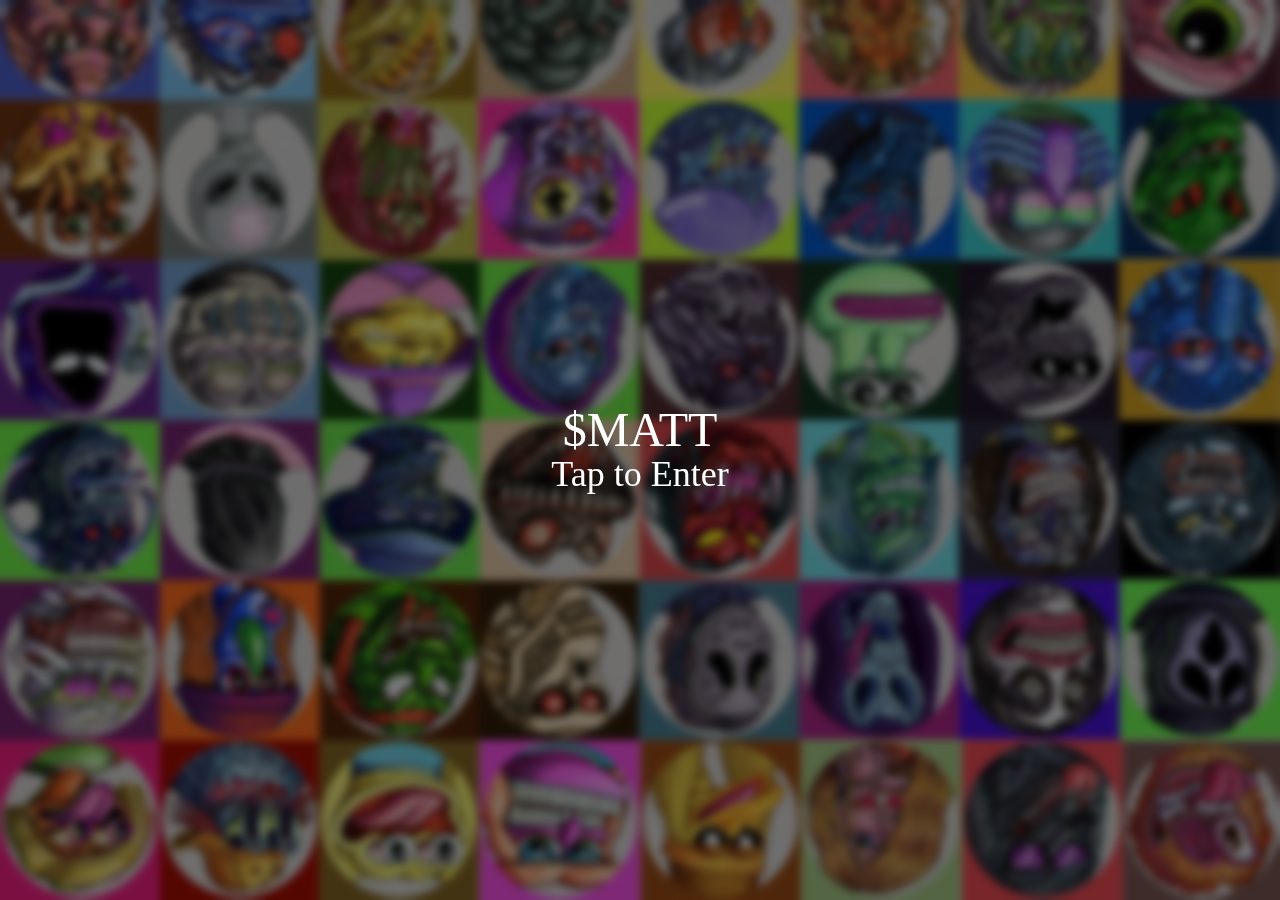
==== commit 3d818f79: "3" ====
--- a/index.html
+++ b/index.html
@@ -4,6 +4,10 @@
 <head>
     <meta charSet="utf-8" />
     <meta name="viewport" content="width=device-width, initial-scale=1" />
+    <link rel="apple-touch-icon" sizes="180x180" href="/apple-touch-icon.png">
+<link rel="icon" type="image/png" sizes="32x32" href="/favicon-32x32.png">
+<link rel="icon" type="image/png" sizes="16x16" href="/favicon-16x16.png">
+<link rel="manifest" href="/site.webmanifest">
     <link rel="preload" as="font" href="/_next/static/media/506d1c522893c307-s.p.ttf" crossorigin="" type="font/ttf" />
     <link rel="stylesheet" href="/_next/static/css/944838becc939f96.css" data-precedence="next" />
     <link rel="preload" href="/_next/static/chunks/webpack-8343299d3e834e70.js" as="script" fetchPriority="low" />
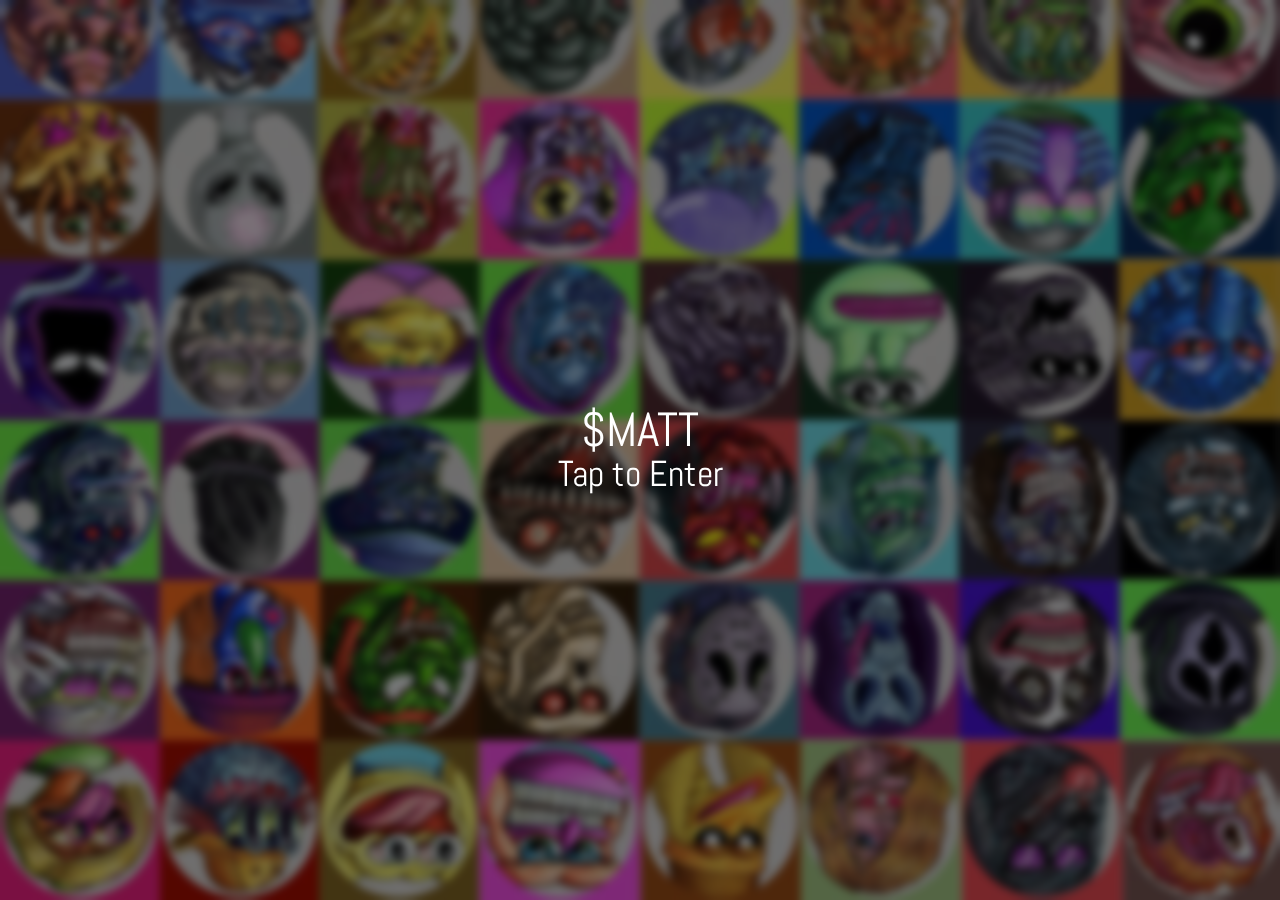
==== commit 1013bc60: "ii;hb" ====
--- a/index.html
+++ b/index.html
@@ -8,6 +8,9 @@
 <link rel="icon" type="image/png" sizes="32x32" href="/favicon-32x32.png">
 <link rel="icon" type="image/png" sizes="16x16" href="/favicon-16x16.png">
 <link rel="manifest" href="/site.webmanifest">
+<link rel="preconnect" href="https://fonts.googleapis.com">
+<link rel="preconnect" href="https://fonts.gstatic.com" crossorigin>
+<link href="https://fonts.googleapis.com/css2?family=Abel&display=swap" rel="stylesheet">
     <link rel="preload" as="font" href="/_next/static/media/506d1c522893c307-s.p.ttf" crossorigin="" type="font/ttf" />
     <link rel="stylesheet" href="/_next/static/css/944838becc939f96.css" data-precedence="next" />
     <link rel="preload" href="/_next/static/chunks/webpack-8343299d3e834e70.js" as="script" fetchPriority="low" />
@@ -18,7 +21,11 @@
     <meta name="description" content="THE $MATT REVOLUTION !" />
     <meta name="next-size-adjust" />
 </head>
-
+<style>
+    * {
+        font-family: 'Abel', sans-serif !important ;
+    }
+</style>
 <body class="__className_72c98a">
     <main class="relative text-white">
         <section class="relative z-10 backdrop-blur-sm flex min-h-screen flex-col items-center justify-center p-24"
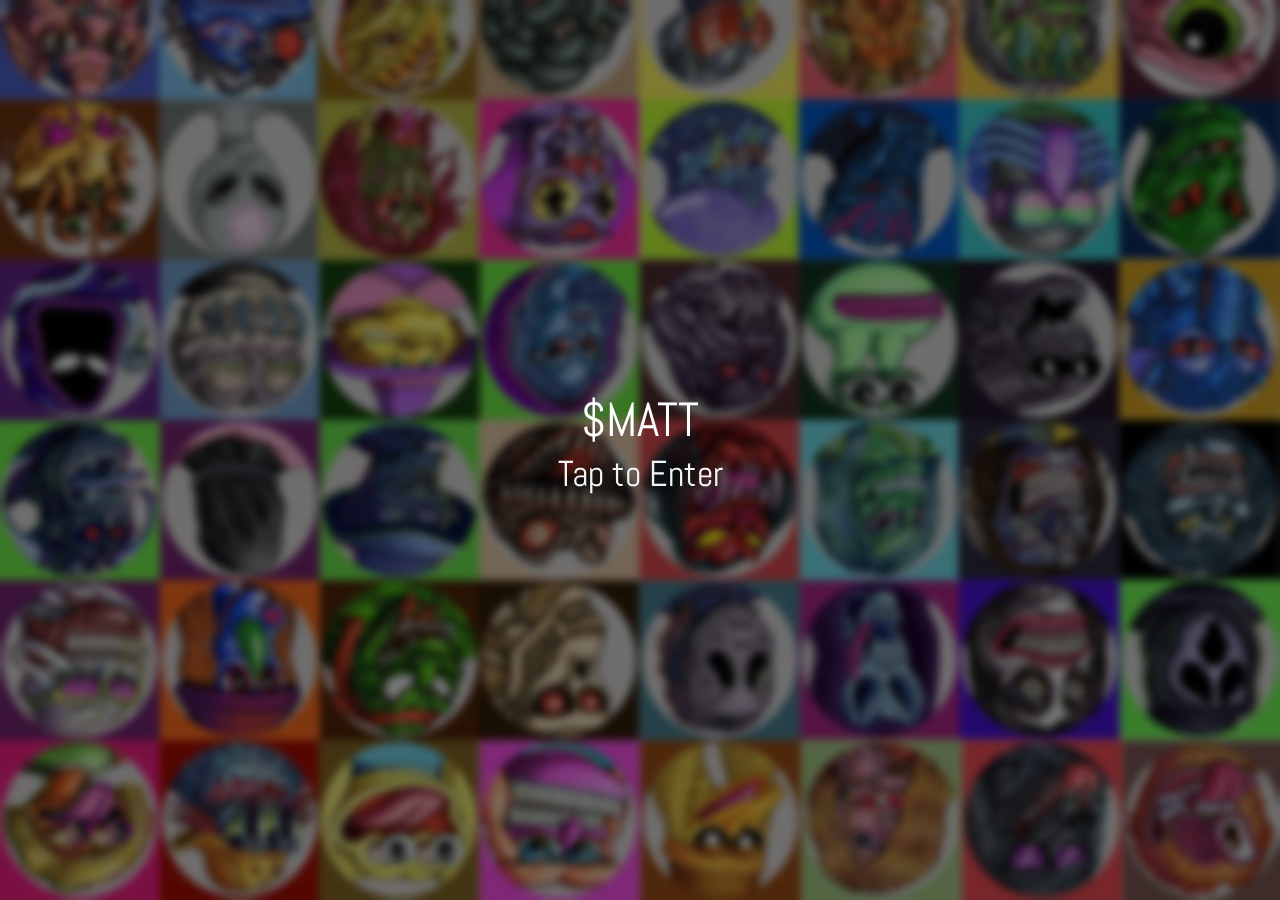
==== commit 0aa83593: "e57y" ====
--- a/index.html
+++ b/index.html
@@ -25,15 +25,25 @@
     * {
         font-family: 'Abel', sans-serif !important ;
     }
+    .kalulu {
+        color: rgb(243, 243, 243);
+        transition: all ease .4s;
+        background-color: rgba(165, 42, 42, 0);padding: 10px;
+    }
+    .kalulu:hover {
+        color: aliceblue;
+        background-color: rgba(152, 56, 56, 0.683) ;
+        transform: scale(1.06);
+    }
 </style>
 <body class="__className_72c98a">
     <main class="relative text-white">
         <section class="relative z-10 backdrop-blur-sm flex min-h-screen flex-col items-center justify-center p-24"
             style="opacity:1">
             <div class="relative">
-                <h2 class="text-5xl text-center"> $MATT</h2>
+                <h2 class="text-5xl text-center "> $MATT</h2>
             </div>
-            <div class="relative"><a href="/home"><button tabindex="0"><span class="text-4xl hover">Tap to
+            <div class="relative kalulu"><a href="/home"><button tabindex="0"><span class="text-4xl hover">Tap to
                             Enter</span></button></a></div>
         </section>
         <div class="absolute z-0 bg-hero bg-bottom bg-fixed h-full w-full top-0 brightness-50"></div>
